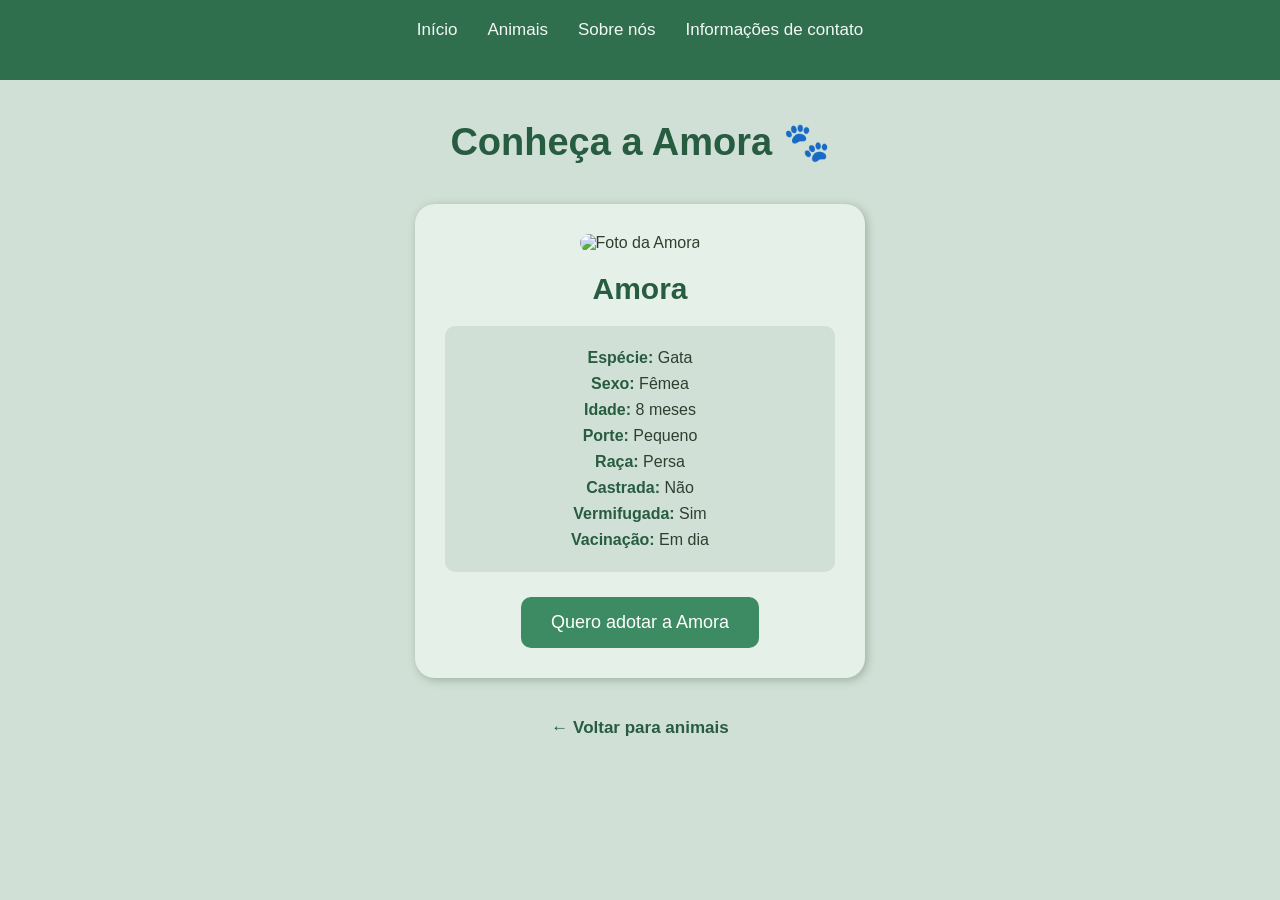
==== amora.html @ 04429fee "l" ====
<!DOCTYPE html>
<html lang="pt-BR">

<head>
    <meta charset="UTF-8">
    <meta name="viewport" content="width=device-width, initial-scale=1.0">
    <title>Amora - Adote um Amigo</title>
    <link rel="stylesheet" href="style.css">
</head>

<body>

    <header>
        <nav>
            <a href="index.html">Início</a>
            <a href="animais.html">Animais</a>
            <a href="sobre.html">Sobre nós</a>
            <a href="contato.html">Informações de contato</a>
        </nav>
    </header>

    <h1>Conheça a Amora 🐾</h1>

    <div class="perfil-animal">

        <img src="imagens/amora.png" alt="Foto da Amora">

        <h2>Amora</h2>

        <div class="informacoes">

            <p><strong>Espécie:</strong> Gata</p>
            <p><strong>Sexo:</strong> Fêmea</p>
            <p><strong>Idade:</strong> 8 meses</p>
            <p><strong>Porte:</strong> Pequeno</p>
            <p><strong>Raça:</strong> Persa</p>
            <p><strong>Castrada:</strong> Não</p>
            <p><strong>Vermifugada:</strong> Sim</p>
            <p><strong>Vacinação:</strong> Em dia</p>

        </div>

        <a href="contato.html" class="botao">Quero adotar a Amora</a>

    </div>

    <a href="animais.html" class="voltar">← Voltar para animais</a>

</body>

</html>
---- style.css ----
* {
    margin: 0;
    padding: 0;
    box-sizing: border-box;
}

body {
    font-family: Arial, sans-serif;
    background-color: #d0e0d6;
    color: #2f3e2f;
}

header {
    background-color: #2f6f4e;
    padding: 20px;
    text-align: center;
}

nav {
    display: flex;
    justify-content: center;
    gap: 30px;
    margin-bottom: 20px;
}

nav a {
    color: #f3f8f3;
    text-decoration: none;
    font-size: 17px;
}

nav a:hover {
    color: #cfe8d5;
}

header h1 {
    color: white;
    font-size: 32px;
}
.inicio {
    min-height: 500px;
    display: flex;
    flex-direction: column;
    justify-content: center;
    align-items: center;
    text-align: center;
    padding: 40px;
}

.inicio img {
    width: 450px;
    height: 230px;
    object-fit: cover;
    border-radius: 20px;
    margin-bottom: 30px;
}

.inicio h2 {
    font-size: 40px;
    margin-bottom: 20px;
    color: #285c40;
}

.inicio p {
    font-size: 20px;
    margin-bottom: 35px;
}

.botao {
    display: inline-block;
    background-color: #3d8b62;
    color: white;
    padding: 15px 30px;
    border-radius: 10px;
    text-decoration: none;
    font-size: 18px;
}

.botao:hover {
    background-color: #285c40;
}

.como-funciona {
    background-color: white;
    padding: 60px 40px;
    text-align: center;
}

.como-funciona h2 {
    font-size: 35px;
    color: #285c40;
    margin-bottom: 40px;
}

.passos {
    display: flex;
    justify-content: center;
    gap: 30px;
}

.passo {
    width: 280px;
    padding: 25px;
    background-color: #e5f1e8;
    border-radius: 15px;
    transition: 0.3s;
}

.passo:hover {
    transform: translateY(-8px);
}

.passo h3 {
    margin-bottom: 15px;
    color: #3d8b62;
}

.passo p {
    line-height: 1.5;
}

.numero {
    display: flex;
    justify-content: center;
    align-items: center;
    width: 50px;
    height: 50px;
    margin: 0 auto 20px;
    background-color: #3d8b62;
    color: white;
    border-radius: 50%;
    font-size: 22px;
    font-weight: bold;
}

.lista-animais {
    display: flex;
    justify-content: center;
    align-items: flex-start;
    gap: 20px;
    flex-wrap: wrap;
}

.card-animal {
    width: 250px;
    border: 1px solid black;
    padding: 15px;
    border-radius: 10px;
    box-shadow: 2px 2px 8px gray;
    text-align: center;
    transition: 0.3s;
}

.card-animal:hover {
    transform: scale(1.03);
}

.card-animal img {
    width: 200px;
    height: 200px;
    object-fit: cover;
}

.perfil-animal {
    width: 450px;
    margin: 40px auto;
    padding: 30px;

    background-color: #e5f1e8;

    border-radius: 20px;

    box-shadow: 2px 2px 10px #9caf9f;

    text-align: center;
}

.perfil-animal img {
    width: 300px;
    height: 300px;
    object-fit: cover;
    border-radius: 15px;
}
.perfil-animal h2 {
    color: #285c40;
    font-size: 30px;
    margin: 20px 0;
}

.informacoes {
    background-color: #d0e0d6;
    padding: 15px;
    border-radius: 10px;
    margin-bottom: 25px;
}

.informacoes p {
    margin: 8px;
}

.informacoes strong {
    color: #285c40;
}

h1 {
    text-align: center;
}

.introducao {
    text-align: center;
}

section h2 {
    text-align: center;
    margin-top: 40px;
}
main > h1 {
    text-align: center;
    font-size: 42px;
    color: #285c40;
    margin-top: 40px;
}
footer {
    background-color: #2f6f4e;
    color: white;
    text-align: center;
    padding: 25px;
}

footer p {
    margin: 5px;
}
.card-animal {
    text-align: center;
}

.card-animal .botao {
    display: inline-block;
    margin-top: 15px;
}
section {
    padding: 20px;
}

section > h2 {
    color: #285c40;
    font-size: 30px;
    margin-bottom: 25px;
}

.lista-animais {
    display: flex;
    justify-content: center;
    gap: 30px;
    flex-wrap: wrap;
    margin-bottom: 40px;
}

.card-animal {
    background-color: #e5f1e8;
    border: none;
    width: 250px;
    padding: 20px;
    border-radius: 15px;
    box-shadow: 2px 2px 8px #9caf9f;
    text-align: center;
    transition: 0.3s;
}

.card-animal:hover {
    transform: translateY(-5px);
}

.card-animal img {
    width: 200px;
    height: 200px;
    object-fit: cover;
    border-radius: 12px;
}

.card-animal h2 {
    color: #285c40;
    margin: 15px 0;
}

.card-animal p {
    margin: 5px;
}
body > h1 {
    color: #285c40;
    font-size: 38px;
    margin-top: 40px;
    margin-bottom: 15px;
}
.sobre {
    max-width: 800px;
    margin: 40px auto;
    padding: 40px;

    background-color: #e5f1e8;

    border-radius: 15px;

    text-align: center;

    box-shadow: 2px 2px 8px #9caf9f;
}

.sobre h2 {
    color: #285c40;
    font-size: 30px;
    margin-bottom: 25px;
}

.sobre p {
    font-size: 18px;
    line-height: 1.6;
    margin-bottom: 15px;
}
.contato {
    max-width: 700px;
    margin: 40px auto;
    padding: 40px;

    background-color: #e5f1e8;

    border-radius: 15px;

    text-align: center;

    box-shadow: 2px 2px 8px #9caf9f;
}

.contato h2 {
    color: #285c40;
    font-size: 28px;
    margin-bottom: 20px;
}

.contato > p {
    font-size: 18px;
    line-height: 1.6;
    margin-bottom: 30px;
}

.dados-contato {
    background-color: #d0e0d6;
    padding: 20px;
    border-radius: 10px;
}

.dados-contato p {
    margin: 12px;
}
.contato form {
    display: flex;
    flex-direction: column;
    gap: 10px;
    margin-top: 25px;
    text-align: left;
}

.contato label {
    color: #285c40;
    font-weight: bold;
    margin-top: 10px;
}

.contato input,
.contato select,
.contato textarea {
    width: 100%;
    padding: 12px;

    border: 1px solid #97b79a;
    border-radius: 8px;

    font-family: Arial, sans-serif;
    font-size: 16px;

    background-color: #f3f8f3;
}

.contato textarea {
    resize: vertical;
}

.contato button {
    border: none;
    cursor: pointer;
    margin-top: 15px;
}
.voltar {
    display: block;
    width: fit-content;
    margin: 20px auto 40px;

    color: #285c40;
    text-decoration: none;

    font-size: 17px;
    font-weight: bold;
}

.voltar:hover {
    color: #3d8b62;
}
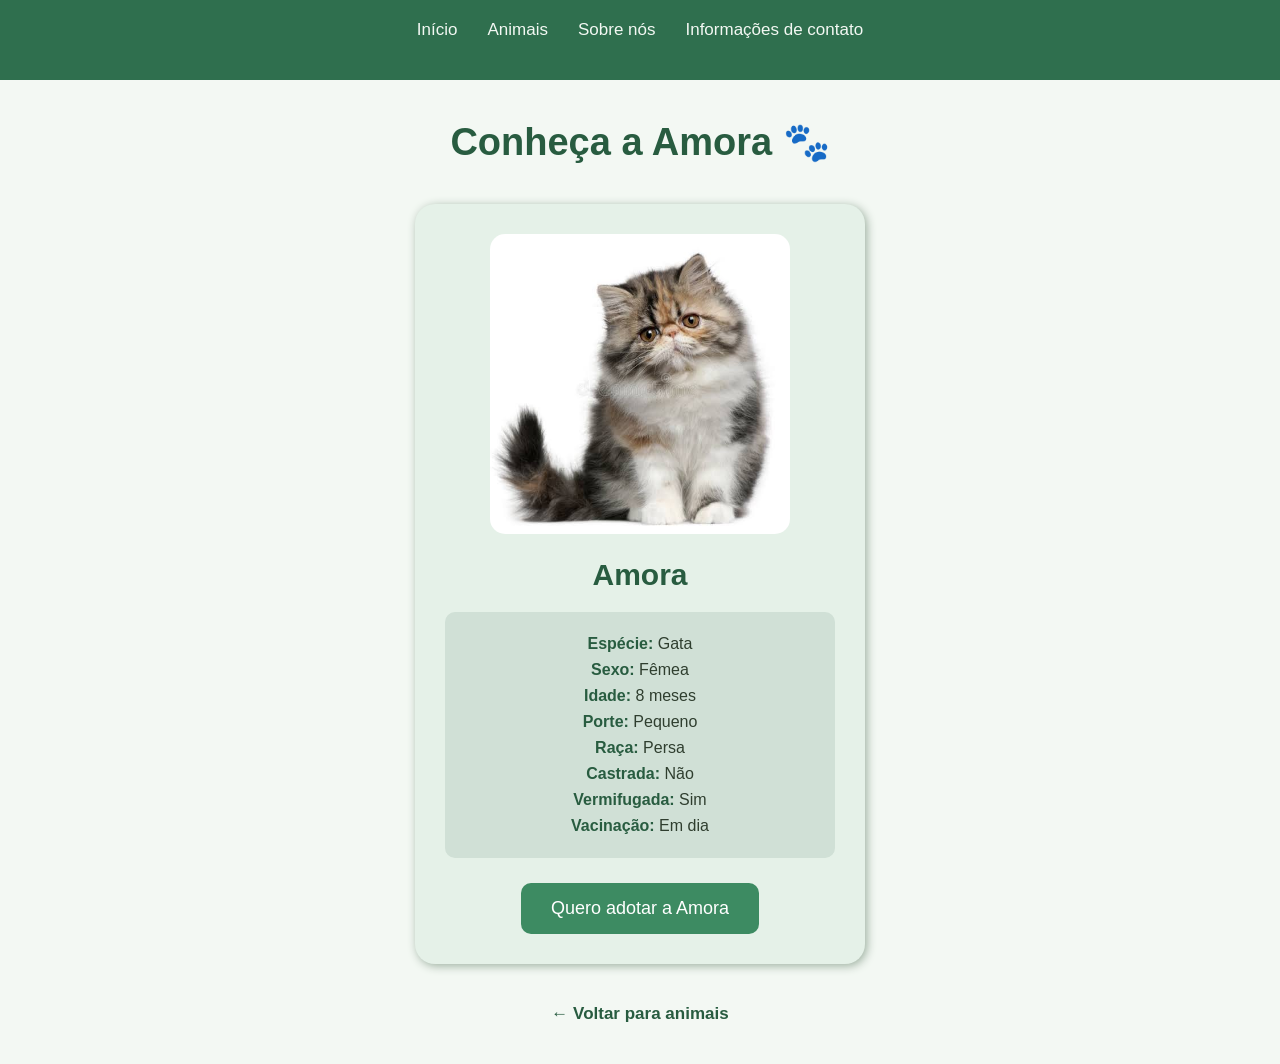
==== commit 606529ed: "m" ====
--- a/amora.html
+++ b/amora.html
@@ -23,7 +23,7 @@
 
     <div class="perfil-animal">
 
-        <img src="imagens/amora.png" alt="Foto da Amora">
+        <img src="imagens/amora.jpg" alt="Foto da Amora">
 
         <h2>Amora</h2>
 
--- a/style.css
+++ b/style.css
@@ -404,4 +404,320 @@
 
 .voltar:hover {
     color: #3d8b62;
+}
+.lista-animais {
+    display: grid;
+    grid-template-columns: repeat(4, 250px);
+    justify-content: center;
+    gap: 30px;
+    margin: 30px 0 60px;
+}
+
+.card-animal {
+    width: 250px;
+    background-color: white;
+    border: none;
+    padding: 15px;
+    border-radius: 15px;
+    box-shadow: 2px 2px 10px #b7c9bb;
+    text-align: center;
+    transition: 0.3s;
+}
+
+.card-animal:hover {
+    transform: translateY(-5px);
+}
+
+.card-animal img {
+    width: 220px;
+    height: 220px;
+    object-fit: cover;
+    border-radius: 12px;
+}
+
+.card-animal h2 {
+    margin: 15px 0 10px;
+    color: #285c40;
+}
+
+.card-animal p {
+    margin: 5px;
+}
+body {
+    font-family: Arial, sans-serif;
+    margin: 0;
+    background-color: #f3f8f3;
+    color: #2f3e2f;
+}
+
+main > h1 {
+    text-align: center;
+    font-size: 36px;
+    color: #285c40;
+    margin: 35px 0 20px;
+}
+
+.inicio {
+    text-align: center;
+    padding: 40px 20px 70px;
+}
+
+.inicio img {
+    width: 100%;
+    max-width: 1100px;
+    height: 300px;
+    object-fit: cover;
+    border-radius: 20px;
+    margin-bottom: 30px;
+}
+
+.inicio h2 {
+    font-size: 34px;
+    color: #285c40;
+    margin-bottom: 15px;
+}
+
+.inicio p {
+    font-size: 18px;
+    margin-bottom: 25px;
+}
+
+.como-funciona {
+    background-color: white;
+    padding: 60px 30px;
+    text-align: center;
+}
+
+.como-funciona h2,
+.destaques h2 {
+    font-size: 32px;
+    color: #285c40;
+    margin-bottom: 15px;
+}
+
+.passos {
+    display: flex;
+    justify-content: center;
+    gap: 25px;
+    margin-top: 35px;
+}
+
+.passo {
+    width: 250px;
+    padding: 25px;
+    background-color: #e5f1e8;
+    border-radius: 15px;
+}
+
+.passo h3 {
+    color: #3d8b62;
+    font-size: 20px;
+}
+
+.passo p {
+    line-height: 1.5;
+}
+
+.numero {
+    display: inline-flex;
+    width: 40px;
+    height: 40px;
+    justify-content: center;
+    align-items: center;
+    background-color: #3d8b62;
+    color: white;
+    border-radius: 50%;
+    font-weight: bold;
+}
+
+.destaques {
+    background-color: #e5f1e8;
+    padding: 60px 30px;
+    text-align: center;
+}
+
+.destaques > p {
+    margin-bottom: 35px;
+}
+
+.animais-destaque {
+    display: flex;
+    justify-content: center;
+    gap: 30px;
+    margin-bottom: 40px;
+}
+
+.card-destaque {
+    width: 230px;
+    background-color: white;
+    padding: 15px;
+    border-radius: 15px;
+    box-shadow: 2px 2px 10px #b7c9bb;
+    transition: 0.3s;
+}
+
+.card-destaque:hover {
+    transform: translateY(-5px);
+}
+
+.card-destaque img {
+    width: 200px;
+    height: 180px;
+    object-fit: cover;
+    border-radius: 12px;
+}
+
+.card-destaque h3 {
+    color: #285c40;
+    font-size: 22px;
+    margin: 15px 0 8px;
+}
+
+.chamada {
+    text-align: center;
+    padding: 70px 30px;
+}
+
+.chamada h2 {
+    color: #285c40;
+    font-size: 30px;
+}
+
+footer {
+    background-color: #2f6f4e;
+    color: white;
+    text-align: center;
+    padding: 25px;
+}
+.sobre {
+    max-width: 900px;
+    margin: 0 auto;
+    padding: 50px 30px 30px;
+    text-align: center;
+}
+
+.sobre h1 {
+    font-size: 38px;
+    color: #285c40;
+    margin-bottom: 30px;
+}
+
+.sobre h2 {
+    color: #3d8b62;
+    font-size: 28px;
+    margin-bottom: 20px;
+}
+
+.sobre p {
+    font-size: 18px;
+    line-height: 1.7;
+    margin-bottom: 20px;
+}
+
+.missao {
+    display: flex;
+    justify-content: center;
+    gap: 25px;
+    padding: 30px 30px 60px;
+}
+
+.sobre-card {
+    width: 260px;
+    padding: 25px;
+    background-color: #e5f1e8;
+    border-radius: 15px;
+    text-align: center;
+    box-shadow: 2px 2px 8px #b7c9bb;
+}
+
+.sobre-card h2 {
+    color: #285c40;
+    font-size: 22px;
+}
+
+.sobre-card p {
+    line-height: 1.5;
+}
+.area-contato {
+    display: flex;
+    justify-content: center;
+    align-items: stretch;
+    gap: 35px;
+    max-width: 1000px;
+    margin: 40px auto 70px;
+    padding: 0 30px;
+}
+
+.info-contato,
+.formulario-contato {
+    width: 50%;
+    padding: 35px;
+    border-radius: 15px;
+    box-shadow: 2px 2px 10px #b7c9bb;
+}
+
+.info-contato {
+    background-color: #e5f1e8;
+}
+
+.formulario-contato {
+    background-color: white;
+}
+
+.info-contato h2,
+.formulario-contato h2 {
+    color: #285c40;
+    font-size: 27px;
+    margin-top: 0;
+}
+
+.info-contato > p,
+.formulario-contato > p {
+    line-height: 1.6;
+    margin-bottom: 25px;
+}
+
+.dado-contato {
+    margin-top: 22px;
+}
+
+.dado-contato h3 {
+    color: #3d8b62;
+    margin-bottom: 5px;
+}
+
+.dado-contato p {
+    margin: 0;
+}
+
+.formulario-contato form {
+    display: flex;
+    flex-direction: column;
+}
+
+.formulario-contato label {
+    margin-top: 15px;
+    margin-bottom: 6px;
+    font-weight: bold;
+    color: #2f3e2f;
+}
+
+.formulario-contato input,
+.formulario-contato select,
+.formulario-contato textarea {
+    padding: 12px;
+    border: 1px solid #b7c9bb;
+    border-radius: 8px;
+    font-family: Arial, sans-serif;
+    font-size: 15px;
+}
+
+.formulario-contato textarea {
+    resize: vertical;
+}
+
+.formulario-contato .botao {
+    border: none;
+    margin-top: 20px;
+    cursor: pointer;
 }
